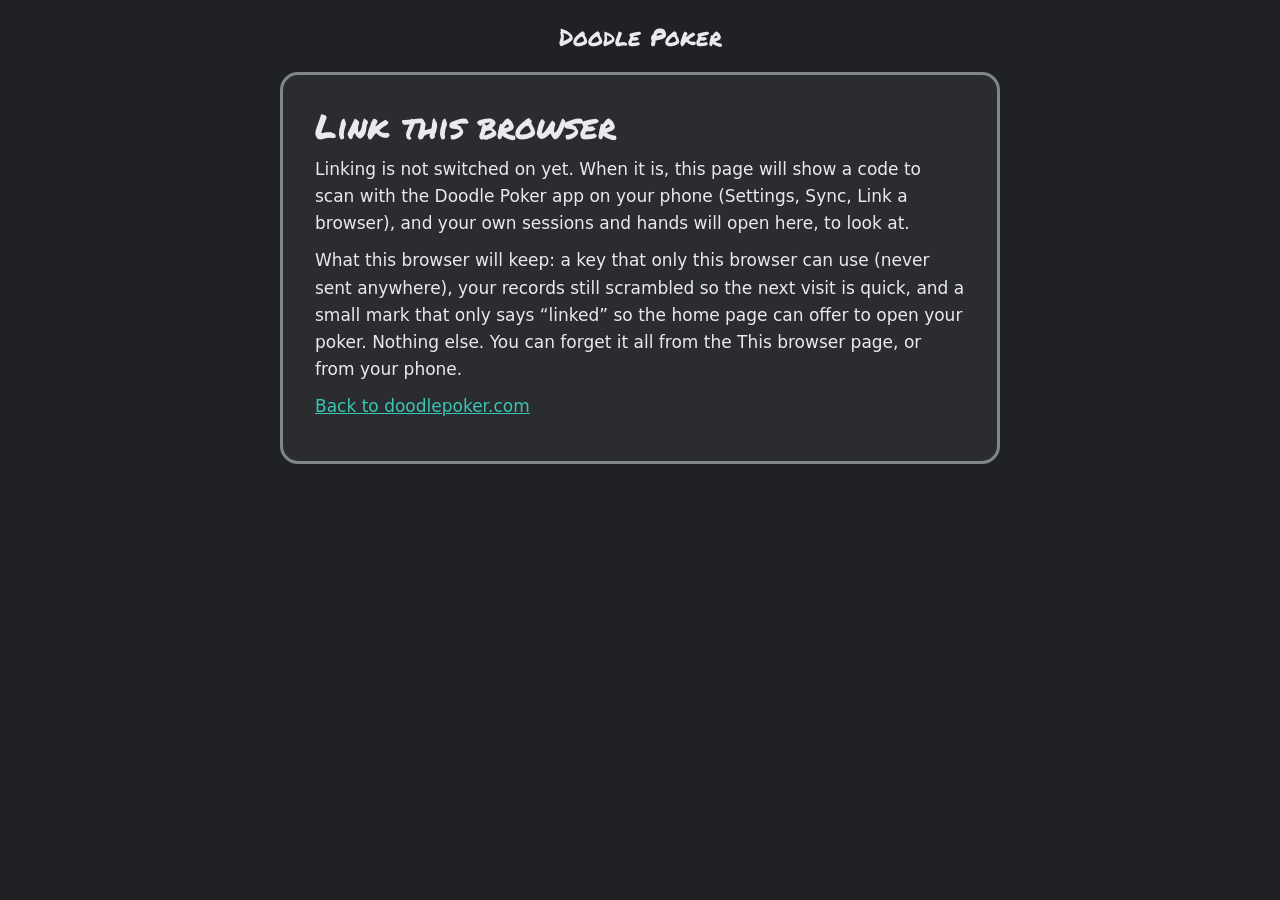
==== index.html @ b676cb63 "The website app, stage 1: linking a browser and the first plain page" ====
<!doctype html>
<html lang="en">
<head>
<meta charset="utf-8">
<meta name="viewport" content="width=device-width, initial-scale=1">
<meta name="color-scheme" content="dark">
<meta name="theme-color" content="#202124">
<meta name="robots" content="noindex, nofollow">
<meta http-equiv="Content-Security-Policy" content="default-src 'none'; script-src 'self'; style-src 'self'; font-src 'self'; img-src 'self' data:; connect-src https://api.doodlepoker.com; manifest-src 'self'; worker-src 'self'; base-uri 'none'; form-action 'none'; frame-ancestors 'none'">
<meta name="referrer" content="no-referrer">
<title>Doodle Poker</title>
<link rel="stylesheet" href="assets/style-0468b8b7.css">
</head>
<body>
<header class="top">
  <a class="brand" href="https://doodlepoker.com/">Doodle Poker</a>
  <nav id="nav" aria-label="Pages" hidden><a href="#/" data-page="sessions">Sessions</a><a href="#/browser" data-page="browser">This browser</a></nav>
</header>
<main id="app"><section class="card narrow"><h1>Doodle Poker</h1><p class="status" role="status">Opening…</p><noscript><p>This page needs JavaScript to open your poker.</p></noscript></section></main>
<script type="module" src="assets/app-LRP4Q6XC.js"></script>
</body>
</html>
---- assets/style-0468b8b7.css ----
/* The website's app: drawn like the rest of the website (dark, like the phone app: the page, card and writing colours of src/theme.ts; Permanent Marker for titles and buttons, Saira Stencil One for numbers). No inline styles anywhere: the page's content rule does not allow them. */
@font-face { font-family: "Permanent Marker"; src: url("fonts/PermanentMarker-Regular.ttf") format("truetype"); font-weight: 400; font-display: swap; }
@font-face { font-family: "Saira Stencil One"; src: url("fonts/SairaStencilOne-Regular.ttf") format("truetype"); font-weight: 400; font-display: swap; }
[hidden] { display: none !important; }
:root { color-scheme: dark; --sky: #202124; --paper: #2b2c2f; --fill: #3c4043; --ink: #e8eaed; --edge: #80868b; --teal: #19a090; --teal-btn: #0f7a6d; --teal-dark: #3cc4b3; --orange: #ff5a36; }
* { box-sizing: border-box; }
html { -webkit-text-size-adjust: 100%; }
body { margin: 0; background: var(--sky); color: var(--ink); font: 17px/1.6 system-ui, -apple-system, "Segoe UI", Roboto, sans-serif; }
header.top { max-width: 960px; margin: 0 auto; padding: 18px 16px 0; text-align: center; }
header.top a.brand { color: var(--ink); text-decoration: none; font-family: "Permanent Marker", cursive; font-size: 1.5rem; }
nav { display: flex; flex-wrap: wrap; gap: 6px 16px; justify-content: center; margin: 10px 0 0; font-weight: 700; font-size: 0.98rem; }
nav a { color: var(--ink); text-decoration: none; padding: 4px 2px; border-bottom: 3px solid transparent; }
nav a:hover { border-bottom-color: var(--teal); }
nav a[aria-current] { border-bottom-color: var(--orange); }
main { max-width: 960px; margin: 16px auto 32px; padding: 0 16px; }
.card { background: var(--paper); border: 3px solid var(--edge); border-radius: 18px; padding: 22px 20px 24px; margin: 0 0 22px; }
.card.narrow { max-width: 720px; margin-left: auto; margin-right: auto; }
@media (min-width: 720px) { .card { padding: 28px 32px 30px; } }
h1 { font-family: "Permanent Marker", cursive; font-weight: 400; font-size: 2.1rem; line-height: 1.15; margin: 0.1em 0 0.3em; }
p { margin: 0.6em 0; }
a { color: var(--teal-dark); }
a:hover { color: var(--orange); }
:focus-visible { outline: 3px solid var(--orange); outline-offset: 2px; }
.center { text-align: center; }
.small { font-size: 0.88rem; opacity: 0.85; }
.note { border-left: 6px solid #f2c744; padding: 2px 0 2px 14px; margin: 1em 0; font-weight: 700; }
.status { min-height: 1.4em; }
.qrbox { display: flex; justify-content: center; margin: 14px 0; }
.qr { width: 260px; height: 260px; border: 3px solid var(--edge); border-radius: 14px; background: #fffaf0; }
.shortcode { text-align: center; font-family: "Saira Stencil One", sans-serif; color: var(--orange); font-size: 2.6rem; letter-spacing: 0.12em; margin: 0.2em 0; }
.tick { cursor: pointer; font-weight: 700; }
.buttons { display: flex; flex-wrap: wrap; gap: 12px; justify-content: center; margin: 1em 0 0.2em; }
.button { display: inline-block; padding: 10px 22px; border: 3px solid var(--edge); border-radius: 14px; background: var(--teal-btn); color: var(--ink); text-decoration: none; font-family: "Permanent Marker", cursive; font-size: 1.05rem; cursor: pointer; }
.button.alt { background: var(--fill); }
.button:hover { background: var(--teal); }
.count { font-family: "Saira Stencil One", sans-serif; color: var(--orange); font-size: 1.2rem; }
table.list { width: 100%; border-collapse: collapse; margin: 0.6em 0; }
table.list th { text-align: left; font-family: "Permanent Marker", cursive; font-weight: 400; border-bottom: 3px solid var(--edge); padding: 6px 8px; }
table.list td { padding: 8px; border-bottom: 1px solid var(--fill); }
table.list .num { text-align: right; font-family: "Saira Stencil One", sans-serif; font-variant-numeric: tabular-nums; white-space: nowrap; }
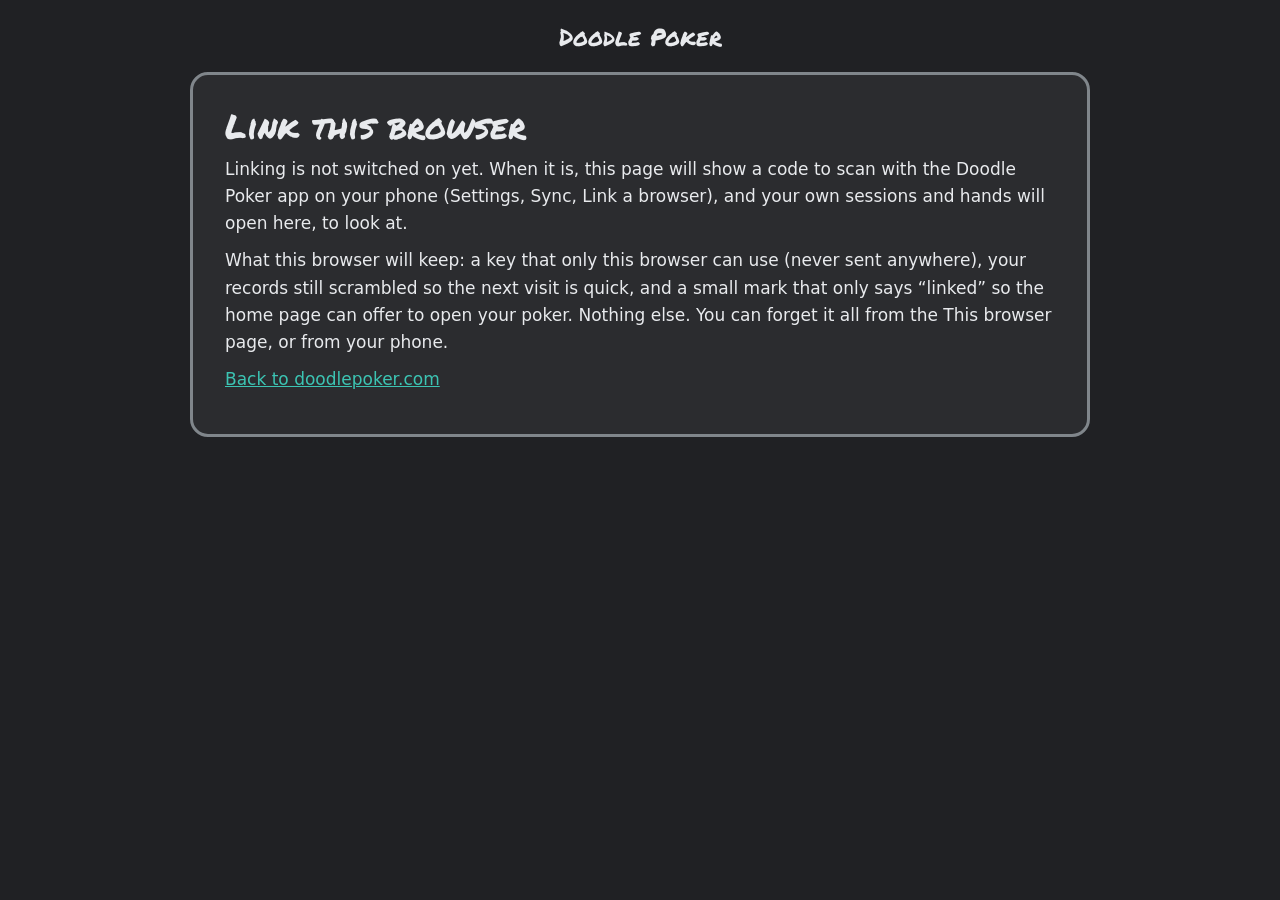
==== commit 7efa2bcd: "Stage 2: sessions, hands, bankrolls and statistics, to look at only" ====
--- a/index.html
+++ b/index.html
@@ -9,14 +9,14 @@
 <meta http-equiv="Content-Security-Policy" content="default-src 'none'; script-src 'self'; style-src 'self'; font-src 'self'; img-src 'self' data:; connect-src https://api.doodlepoker.com; manifest-src 'self'; worker-src 'self'; base-uri 'none'; form-action 'none'; frame-ancestors 'none'">
 <meta name="referrer" content="no-referrer">
 <title>Doodle Poker</title>
-<link rel="stylesheet" href="assets/style-0468b8b7.css">
+<link rel="stylesheet" href="assets/style-f95c3548.css">
 </head>
 <body>
 <header class="top">
   <a class="brand" href="https://doodlepoker.com/">Doodle Poker</a>
-  <nav id="nav" aria-label="Pages" hidden><a href="#/" data-page="sessions">Sessions</a><a href="#/browser" data-page="browser">This browser</a></nav>
+  <nav id="nav" aria-label="Pages" hidden><a href="#/" data-page="sessions">Sessions</a><a href="#/hands" data-page="hands">Hands</a><a href="#/bankrolls" data-page="bankrolls">Bankrolls</a><a href="#/stats" data-page="stats">Stats</a><a href="#/browser" data-page="browser">This browser</a></nav>
 </header>
 <main id="app"><section class="card narrow"><h1>Doodle Poker</h1><p class="status" role="status">Opening…</p><noscript><p>This page needs JavaScript to open your poker.</p></noscript></section></main>
-<script type="module" src="assets/app-LRP4Q6XC.js"></script>
+<script type="module" src="assets/app-UKBRWZZ2.js"></script>
 </body>
 </html>
--- a/assets/style-f95c3548.css
+++ b/assets/style-f95c3548.css
@@ -0,0 +1,58 @@
+/* The website's app: drawn like the rest of the website (dark, like the phone app: the page, card and writing colours of src/theme.ts; Permanent Marker for titles and buttons, Saira Stencil One for numbers). No inline styles anywhere: the page's content rule does not allow them. */
+@font-face { font-family: "Permanent Marker"; src: url("fonts/PermanentMarker-Regular.ttf") format("truetype"); font-weight: 400; font-display: swap; }
+@font-face { font-family: "Saira Stencil One"; src: url("fonts/SairaStencilOne-Regular.ttf") format("truetype"); font-weight: 400; font-display: swap; }
+[hidden] { display: none !important; }
+:root { color-scheme: dark; --sky: #202124; --paper: #2b2c2f; --fill: #3c4043; --ink: #e8eaed; --edge: #80868b; --teal: #19a090; --teal-btn: #0f7a6d; --teal-dark: #3cc4b3; --orange: #ff5a36; }
+* { box-sizing: border-box; }
+html { -webkit-text-size-adjust: 100%; }
+body { margin: 0; background: var(--sky); color: var(--ink); font: 17px/1.6 system-ui, -apple-system, "Segoe UI", Roboto, sans-serif; }
+header.top { max-width: 960px; margin: 0 auto; padding: 18px 16px 0; text-align: center; }
+header.top a.brand { color: var(--ink); text-decoration: none; font-family: "Permanent Marker", cursive; font-size: 1.5rem; }
+nav { display: flex; flex-wrap: wrap; gap: 6px 16px; justify-content: center; margin: 10px 0 0; font-weight: 700; font-size: 0.98rem; }
+nav a { color: var(--ink); text-decoration: none; padding: 4px 2px; border-bottom: 3px solid transparent; }
+nav a:hover { border-bottom-color: var(--teal); }
+nav a[aria-current] { border-bottom-color: var(--orange); }
+main { max-width: 960px; margin: 16px auto 32px; padding: 0 16px; }
+.card { background: var(--paper); border: 3px solid var(--edge); border-radius: 18px; padding: 22px 20px 24px; margin: 0 0 22px; }
+.card.narrow { max-width: 720px; margin-left: auto; margin-right: auto; }
+@media (min-width: 720px) { .card { padding: 28px 32px 30px; } }
+h1 { font-family: "Permanent Marker", cursive; font-weight: 400; font-size: 2.1rem; line-height: 1.15; margin: 0.1em 0 0.3em; }
+p { margin: 0.6em 0; }
+a { color: var(--teal-dark); }
+a:hover { color: var(--orange); }
+:focus-visible { outline: 3px solid var(--orange); outline-offset: 2px; }
+.center { text-align: center; }
+.small { font-size: 0.88rem; opacity: 0.85; }
+.note { border-left: 6px solid #f2c744; padding: 2px 0 2px 14px; margin: 1em 0; font-weight: 700; }
+.status { min-height: 1.4em; }
+.qrbox { display: flex; justify-content: center; margin: 14px 0; }
+.qr { width: 260px; height: 260px; border: 3px solid var(--edge); border-radius: 14px; background: #fffaf0; }
+.shortcode { text-align: center; font-family: "Saira Stencil One", sans-serif; color: var(--orange); font-size: 2.6rem; letter-spacing: 0.12em; margin: 0.2em 0; }
+.tick { cursor: pointer; font-weight: 700; }
+.buttons { display: flex; flex-wrap: wrap; gap: 12px; justify-content: center; margin: 1em 0 0.2em; }
+.button { display: inline-block; padding: 10px 22px; border: 3px solid var(--edge); border-radius: 14px; background: var(--teal-btn); color: var(--ink); text-decoration: none; font-family: "Permanent Marker", cursive; font-size: 1.05rem; cursor: pointer; }
+.button.alt { background: var(--fill); }
+.button:hover { background: var(--teal); }
+.count { font-family: "Saira Stencil One", sans-serif; color: var(--orange); font-size: 1.2rem; }
+table.list { width: 100%; border-collapse: collapse; margin: 0.6em 0; }
+table.list th { text-align: left; font-family: "Permanent Marker", cursive; font-weight: 400; border-bottom: 3px solid var(--edge); padding: 6px 8px; }
+table.list td { padding: 8px; border-bottom: 1px solid var(--fill); }
+table.list .num { text-align: right; font-family: "Saira Stencil One", sans-serif; font-variant-numeric: tabular-nums; white-space: nowrap; }
+.controls { display: flex; flex-wrap: wrap; gap: 10px 18px; margin: 0.8em 0; align-items: end; }
+.pick { display: inline-flex; flex-direction: column; gap: 2px; font-size: 0.85rem; font-weight: 700; }
+.range { display: inline-flex; flex-wrap: wrap; gap: 8px 12px; align-items: end; }
+select, input[type="date"] { background: var(--fill); color: var(--ink); border: 3px solid var(--edge); border-radius: 10px; padding: 6px 8px; font: inherit; font-weight: 400; }
+dl.facts { margin: 0.6em 0; }
+dl.facts .row { display: flex; justify-content: space-between; gap: 16px; padding: 6px 0; border-bottom: 1px solid var(--fill); }
+dl.facts dt { margin: 0; }
+dl.facts dd { margin: 0; text-align: right; font-family: "Saira Stencil One", sans-serif; }
+h2 { font-family: "Permanent Marker", cursive; font-weight: 400; color: var(--teal-dark); font-size: 1.4rem; margin: 1.2em 0 0.3em; }
+ul.stats { list-style: none; padding: 0; margin: 0.4em 0; }
+ul.stats li { display: grid; grid-template-columns: 1fr auto; gap: 0 12px; padding: 8px 0; border-bottom: 1px solid var(--fill); }
+ul.stats .num { font-family: "Saira Stencil One", sans-serif; text-align: right; }
+ul.stats small { grid-column: 1 / -1; opacity: 0.8; }
+pre.hand { white-space: pre-wrap; word-break: break-word; background: var(--fill); border: 3px solid var(--edge); border-radius: 14px; padding: 12px 14px; font: 0.92rem/1.5 ui-monospace, Menlo, Consolas, monospace; }
+svg.curve { width: 100%; height: auto; max-height: 220px; background: var(--fill); border: 3px solid var(--edge); border-radius: 14px; }
+svg.curve .line { fill: none; stroke: var(--teal-dark); stroke-width: 3; stroke-linejoin: round; }
+svg.curve .zero { stroke: var(--edge); stroke-dasharray: 4 4; stroke-width: 1.5; }
+@media (min-width: 900px) { .card.narrow { max-width: 900px; } }
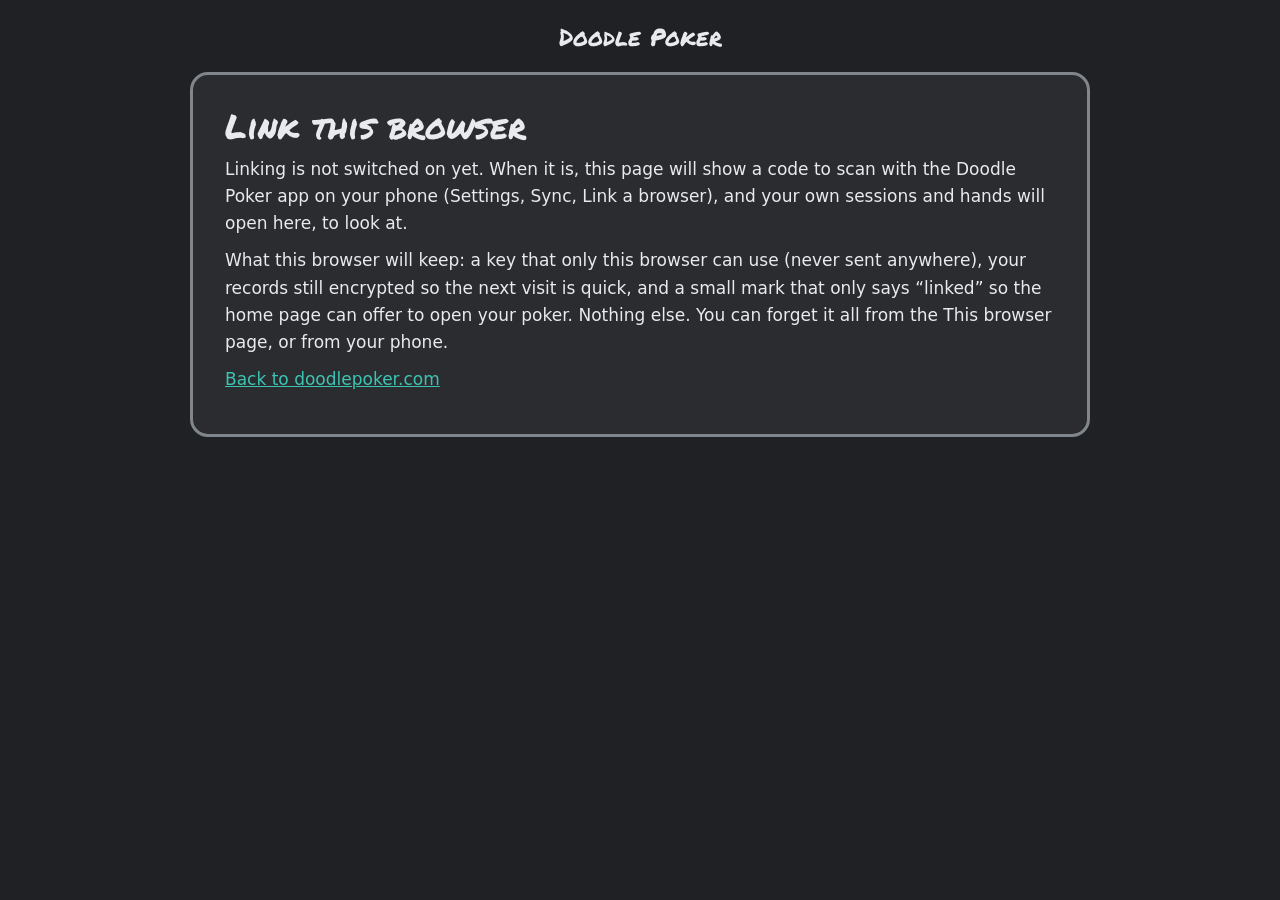
==== commit 10ebcb80: "The word is encrypted" ====
--- a/index.html
+++ b/index.html
@@ -17,6 +17,6 @@
   <nav id="nav" aria-label="Pages" hidden><a href="#/" data-page="sessions">Sessions</a><a href="#/hands" data-page="hands">Hands</a><a href="#/bankrolls" data-page="bankrolls">Bankrolls</a><a href="#/stats" data-page="stats">Stats</a><a href="#/browser" data-page="browser">This browser</a></nav>
 </header>
 <main id="app"><section class="card narrow"><h1>Doodle Poker</h1><p class="status" role="status">Opening…</p><noscript><p>This page needs JavaScript to open your poker.</p></noscript></section></main>
-<script type="module" src="assets/app-UKBRWZZ2.js"></script>
+<script type="module" src="assets/app-QUFESOHJ.js"></script>
 </body>
 </html>
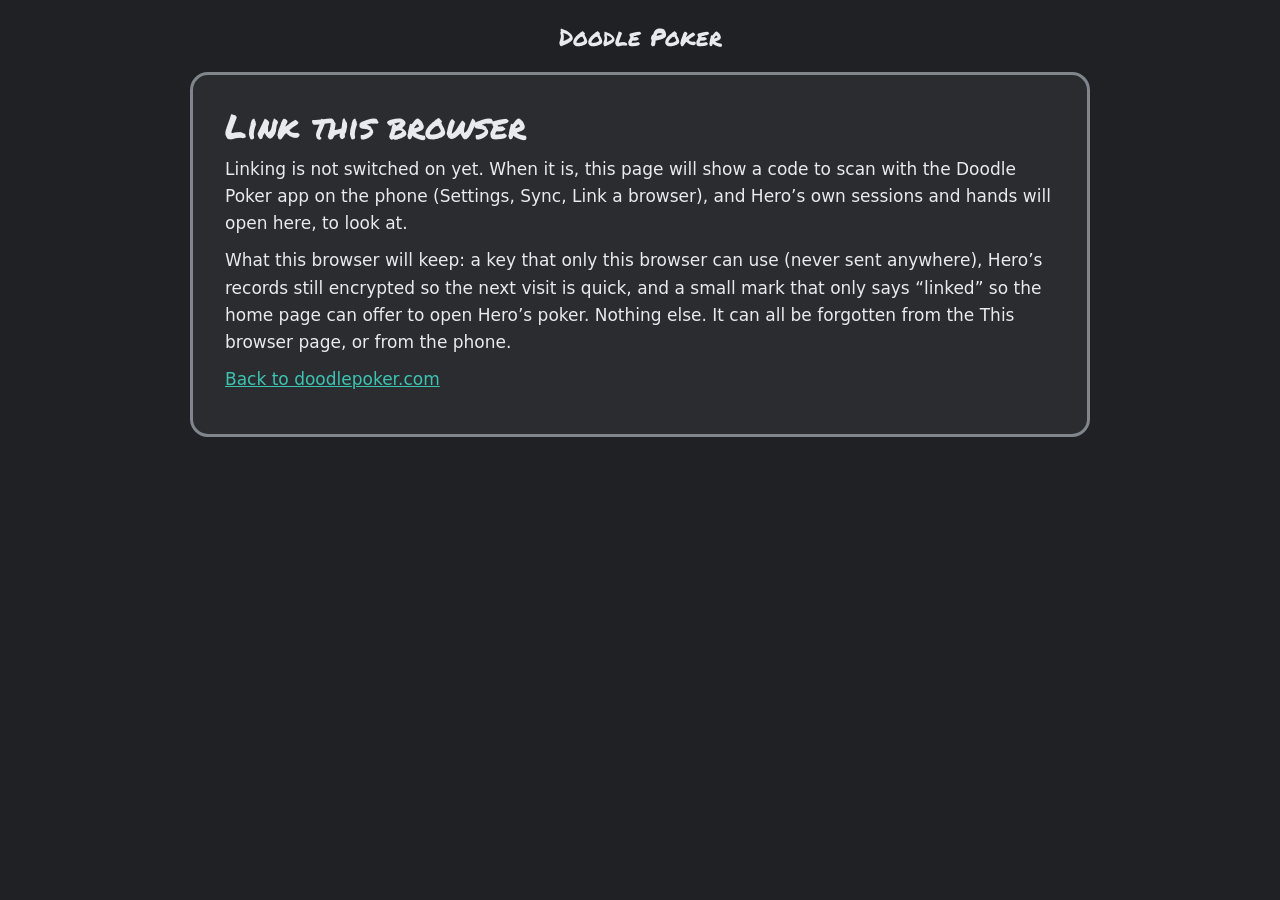
==== commit e595cc64: "Rebuilt: sessions, hands, stats, backup download, delete the copy; the words say Hero" ====
--- a/index.html
+++ b/index.html
@@ -6,10 +6,10 @@
 <meta name="color-scheme" content="dark">
 <meta name="theme-color" content="#202124">
 <meta name="robots" content="noindex, nofollow">
-<meta http-equiv="Content-Security-Policy" content="default-src 'none'; script-src 'self'; style-src 'self'; font-src 'self'; img-src 'self' data:; connect-src https://api.doodlepoker.com; manifest-src 'self'; worker-src 'self'; base-uri 'none'; form-action 'none'; frame-ancestors 'none'">
+<meta http-equiv="Content-Security-Policy" content="default-src 'none'; script-src 'self'; style-src 'self'; font-src 'self'; img-src 'self' data:; connect-src https://api.doodlepoker.com; manifest-src 'self'; worker-src 'self'; frame-src 'self'; base-uri 'none'; form-action 'none'; frame-ancestors 'none'">
 <meta name="referrer" content="no-referrer">
 <title>Doodle Poker</title>
-<link rel="stylesheet" href="assets/style-f95c3548.css">
+<link rel="stylesheet" href="assets/style-9ca2e253.css">
 </head>
 <body>
 <header class="top">
@@ -17,6 +17,6 @@
   <nav id="nav" aria-label="Pages" hidden><a href="#/" data-page="sessions">Sessions</a><a href="#/hands" data-page="hands">Hands</a><a href="#/bankrolls" data-page="bankrolls">Bankrolls</a><a href="#/stats" data-page="stats">Stats</a><a href="#/browser" data-page="browser">This browser</a></nav>
 </header>
 <main id="app"><section class="card narrow"><h1>Doodle Poker</h1><p class="status" role="status">Opening…</p><noscript><p>This page needs JavaScript to open your poker.</p></noscript></section></main>
-<script type="module" src="assets/app-QUFESOHJ.js"></script>
+<script type="module" src="assets/app-GW3QHWUQ.js"></script>
 </body>
 </html>
--- a/assets/style-9ca2e253.css
+++ b/assets/style-9ca2e253.css
@@ -0,0 +1,75 @@
+/* The website's app: drawn like the rest of the website (dark, like the phone app: the page, card and writing colours of src/theme.ts; Permanent Marker for titles and buttons, Saira Stencil One for numbers). No inline styles anywhere: the page's content rule does not allow them. */
+@font-face { font-family: "Permanent Marker"; src: url("fonts/PermanentMarker-Regular.ttf") format("truetype"); font-weight: 400; font-display: swap; }
+@font-face { font-family: "Saira Stencil One"; src: url("fonts/SairaStencilOne-Regular.ttf") format("truetype"); font-weight: 400; font-display: swap; }
+[hidden] { display: none !important; }
+:root { color-scheme: dark; --sky: #202124; --paper: #2b2c2f; --fill: #3c4043; --ink: #e8eaed; --edge: #80868b; --teal: #19a090; --teal-btn: #0f7a6d; --teal-dark: #3cc4b3; --orange: #ff5a36; --warn: #ffd23f; }
+* { box-sizing: border-box; }
+html { -webkit-text-size-adjust: 100%; }
+body { margin: 0; background: var(--sky); color: var(--ink); font: 17px/1.6 system-ui, -apple-system, "Segoe UI", Roboto, sans-serif; }
+header.top { max-width: 960px; margin: 0 auto; padding: 18px 16px 0; text-align: center; }
+header.top a.brand { color: var(--ink); text-decoration: none; font-family: "Permanent Marker", cursive; font-size: 1.5rem; }
+nav { display: flex; flex-wrap: wrap; gap: 6px 16px; justify-content: center; margin: 10px 0 0; font-weight: 700; font-size: 0.98rem; }
+nav a { color: var(--ink); text-decoration: none; padding: 4px 2px; border-bottom: 3px solid transparent; }
+nav a:hover { border-bottom-color: var(--teal); }
+nav a[aria-current] { border-bottom-color: var(--orange); }
+main { max-width: 960px; margin: 16px auto 32px; padding: 0 16px; }
+.card { background: var(--paper); border: 3px solid var(--edge); border-radius: 18px; padding: 22px 20px 24px; margin: 0 0 22px; }
+.card.narrow { max-width: 720px; margin-left: auto; margin-right: auto; }
+@media (min-width: 720px) { .card { padding: 28px 32px 30px; } }
+h1 { font-family: "Permanent Marker", cursive; font-weight: 400; font-size: 2.1rem; line-height: 1.15; margin: 0.1em 0 0.3em; }
+p { margin: 0.6em 0; }
+a { color: var(--teal-dark); }
+a:hover { color: var(--orange); }
+:focus-visible { outline: 3px solid var(--orange); outline-offset: 2px; }
+.center { text-align: center; }
+.small { font-size: 0.88rem; opacity: 0.85; }
+.note { border-left: 6px solid #f2c744; padding: 2px 0 2px 14px; margin: 1em 0; font-weight: 700; }
+.status { min-height: 1.4em; }
+.qrbox { display: flex; justify-content: center; margin: 14px 0; }
+.qr { width: 260px; height: 260px; border: 3px solid var(--edge); border-radius: 14px; background: #fffaf0; }
+.shortcode { text-align: center; font-family: "Saira Stencil One", sans-serif; color: var(--orange); font-size: 2.6rem; letter-spacing: 0.12em; margin: 0.2em 0; }
+.tick { cursor: pointer; font-weight: 700; }
+.buttons { display: flex; flex-wrap: wrap; gap: 12px; justify-content: center; margin: 1em 0 0.2em; }
+.button { display: inline-block; padding: 10px 22px; border: 3px solid var(--edge); border-radius: 14px; background: var(--teal-btn); color: var(--ink); text-decoration: none; font-family: "Permanent Marker", cursive; font-size: 1.05rem; cursor: pointer; }
+.button.alt { background: var(--fill); }
+.button:hover { background: var(--teal); }
+.count { font-family: "Saira Stencil One", sans-serif; color: var(--orange); font-size: 1.2rem; }
+table.list { width: 100%; border-collapse: collapse; margin: 0.6em 0; }
+table.list th { text-align: left; font-family: "Permanent Marker", cursive; font-weight: 400; border-bottom: 3px solid var(--edge); padding: 6px 8px; }
+table.list td { padding: 8px; border-bottom: 1px solid var(--fill); }
+table.list .num { text-align: right; font-family: "Saira Stencil One", sans-serif; font-variant-numeric: tabular-nums; white-space: nowrap; }
+.controls { display: flex; flex-wrap: wrap; gap: 10px 18px; margin: 0.8em 0; align-items: end; }
+.pick { display: inline-flex; flex-direction: column; gap: 2px; font-size: 0.85rem; font-weight: 700; }
+.range { display: inline-flex; flex-wrap: wrap; gap: 8px 12px; align-items: end; }
+select, input[type="date"] { background: var(--fill); color: var(--ink); border: 3px solid var(--edge); border-radius: 10px; padding: 6px 8px; font: inherit; font-weight: 400; }
+dl.facts { margin: 0.6em 0; }
+dl.facts .row { display: flex; justify-content: space-between; gap: 16px; padding: 6px 0; border-bottom: 1px solid var(--fill); }
+dl.facts dt { margin: 0; }
+dl.facts dd { margin: 0; text-align: right; font-family: "Saira Stencil One", sans-serif; }
+h2 { font-family: "Permanent Marker", cursive; font-weight: 400; color: var(--teal-dark); font-size: 1.4rem; margin: 1.2em 0 0.3em; }
+ul.stats { list-style: none; padding: 0; margin: 0.4em 0; }
+ul.stats li { display: grid; grid-template-columns: 1fr auto; gap: 0 12px; padding: 8px 0; border-bottom: 1px solid var(--fill); }
+ul.stats .num { font-family: "Saira Stencil One", sans-serif; text-align: right; }
+ul.stats small { grid-column: 1 / -1; opacity: 0.8; }
+pre.hand { white-space: pre-wrap; word-break: break-word; background: var(--fill); border: 3px solid var(--edge); border-radius: 14px; padding: 12px 14px; font: 0.92rem/1.5 ui-monospace, Menlo, Consolas, monospace; }
+svg.curve { width: 100%; height: auto; max-height: 220px; background: var(--fill); border: 3px solid var(--edge); border-radius: 14px; }
+svg.curve .line { fill: none; stroke: var(--teal-dark); stroke-width: 3; stroke-linejoin: round; }
+svg.curve .zero { stroke: var(--edge); stroke-dasharray: 4 4; stroke-width: 1.5; }
+@media (min-width: 900px) { .card.narrow { max-width: 900px; } }
+/* the replay on a table: a frame of the same site, its height set by the table itself (item 50) */
+.table-slot { margin: 16px 0; }
+iframe.table-frame { display: block; width: 100%; height: 560px; border: 0; background: transparent; }
+/* the exchange-rate marks (item 50): drawn like the phone's, a small ringed word, yellow when it is a warning */
+.ratemark { display: inline-block; min-width: 20px; height: 20px; padding: 0 5px; margin-left: 6px; border: 1.5px solid var(--edge); border-radius: 10px; font-size: 11px; line-height: 17px; font-weight: 800; text-align: center; vertical-align: middle; }
+.ratemark.warn { border-color: var(--warn); color: var(--warn); }
+.rates { list-style: none; padding: 0; margin: 0.4em 0; font-size: 0.92rem; }
+.rates li { margin: 0.2em 0; }
+.tagchips { display: flex; flex-wrap: wrap; gap: 6px; margin: 0.4em 0; }
+.tagchips button { font: inherit; font-size: 0.85rem; font-weight: 700; padding: 3px 10px; border: 2px solid var(--edge); border-radius: 14px; background: var(--fill); color: var(--ink); cursor: pointer; }
+.tagchips button[aria-pressed="true"] { border-color: var(--teal); background: var(--teal-btn); }
+.pick input[type="search"] { min-width: 12em; }
+.button.danger { background: var(--fill); border-color: var(--warn); color: var(--warn); }
+.button:disabled { opacity: 0.45; cursor: not-allowed; }
+p.warn { color: var(--warn); font-weight: 700; }
+label.radio { display: flex; gap: 10px; align-items: flex-start; margin: 10px 0; cursor: pointer; }
+label.radio small { color: var(--ink); opacity: 0.85; }
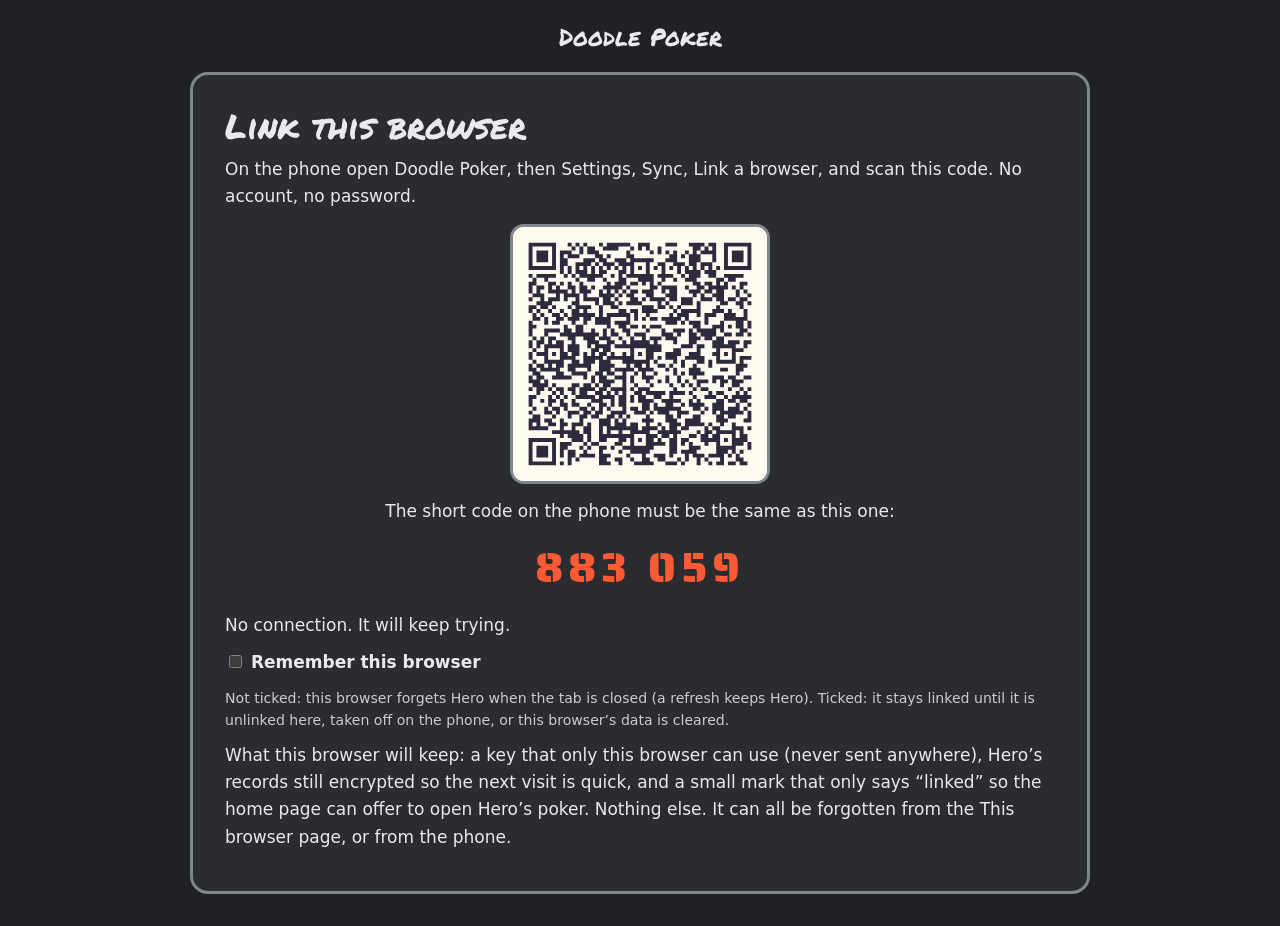
==== commit 8457a32b: "Linking is on: a browser can be linked from the phone" ====
--- a/index.html
+++ b/index.html
@@ -17,6 +17,6 @@
   <nav id="nav" aria-label="Pages" hidden><a href="#/" data-page="sessions">Sessions</a><a href="#/hands" data-page="hands">Hands</a><a href="#/bankrolls" data-page="bankrolls">Bankrolls</a><a href="#/stats" data-page="stats">Stats</a><a href="#/browser" data-page="browser">This browser</a></nav>
 </header>
 <main id="app"><section class="card narrow"><h1>Doodle Poker</h1><p class="status" role="status">Opening…</p><noscript><p>This page needs JavaScript to open your poker.</p></noscript></section></main>
-<script type="module" src="assets/app-GW3QHWUQ.js"></script>
+<script type="module" src="assets/app-GLSKLJGM.js"></script>
 </body>
 </html>
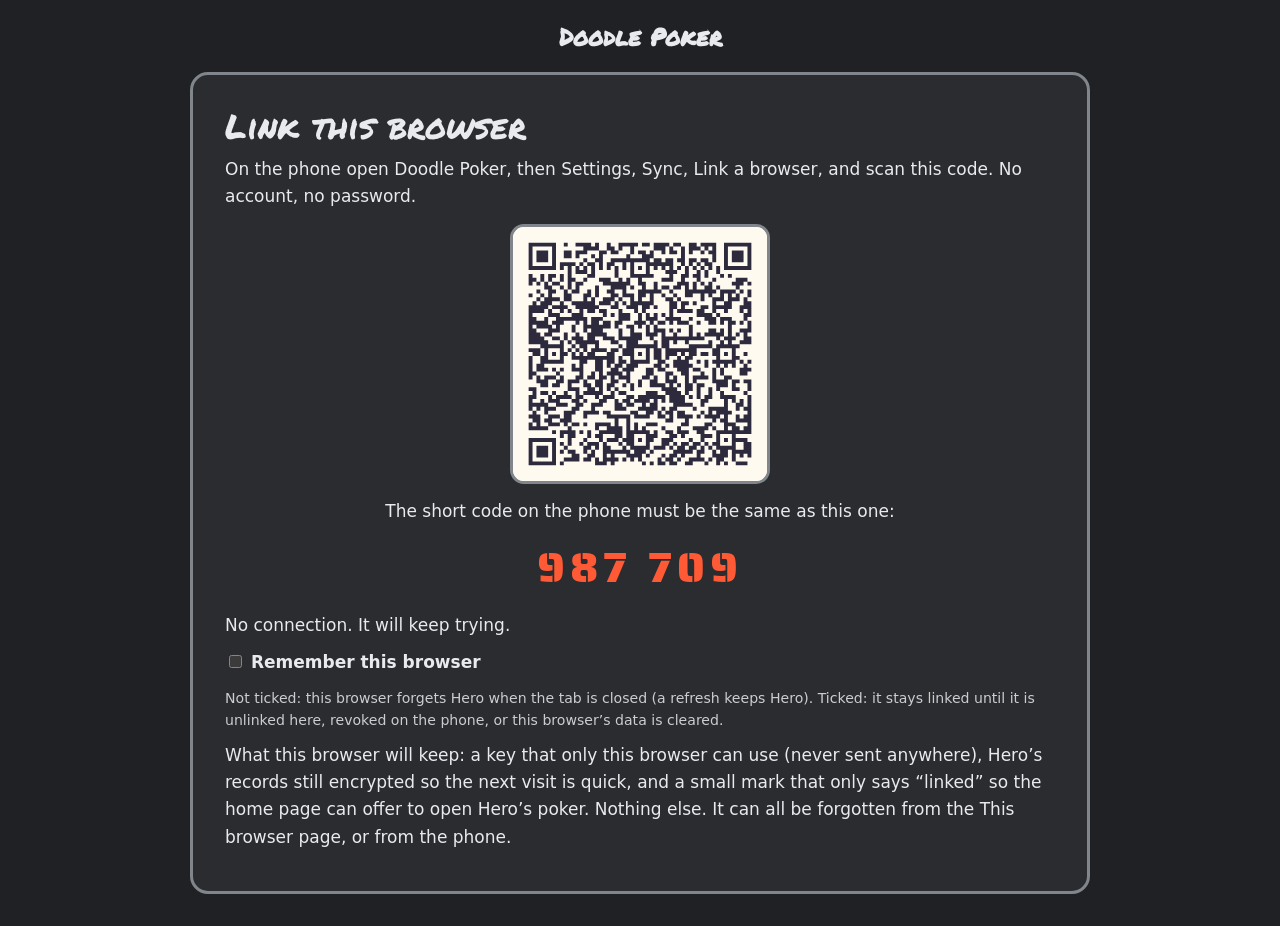
==== commit 01ad051a: "Money in the app's colours, links not underlined, the words revoke" ====
--- a/index.html
+++ b/index.html
@@ -9,7 +9,7 @@
 <meta http-equiv="Content-Security-Policy" content="default-src 'none'; script-src 'self'; style-src 'self'; font-src 'self'; img-src 'self' data:; connect-src https://api.doodlepoker.com; manifest-src 'self'; worker-src 'self'; frame-src 'self'; base-uri 'none'; form-action 'none'; frame-ancestors 'none'">
 <meta name="referrer" content="no-referrer">
 <title>Doodle Poker</title>
-<link rel="stylesheet" href="assets/style-9ca2e253.css">
+<link rel="stylesheet" href="assets/style-a5d885f3.css">
 </head>
 <body>
 <header class="top">
@@ -17,6 +17,6 @@
   <nav id="nav" aria-label="Pages" hidden><a href="#/" data-page="sessions">Sessions</a><a href="#/hands" data-page="hands">Hands</a><a href="#/bankrolls" data-page="bankrolls">Bankrolls</a><a href="#/stats" data-page="stats">Stats</a><a href="#/browser" data-page="browser">This browser</a></nav>
 </header>
 <main id="app"><section class="card narrow"><h1>Doodle Poker</h1><p class="status" role="status">Opening…</p><noscript><p>This page needs JavaScript to open your poker.</p></noscript></section></main>
-<script type="module" src="assets/app-GLSKLJGM.js"></script>
+<script type="module" src="assets/app-VVOGUVFW.js"></script>
 </body>
 </html>
--- a/assets/style-a5d885f3.css
+++ b/assets/style-a5d885f3.css
@@ -0,0 +1,78 @@
+/* The website's app: drawn like the rest of the website (dark, like the phone app: the page, card and writing colours of src/theme.ts; Permanent Marker for titles and buttons, Saira Stencil One for numbers). No inline styles anywhere: the page's content rule does not allow them. */
+@font-face { font-family: "Permanent Marker"; src: url("fonts/PermanentMarker-Regular.ttf") format("truetype"); font-weight: 400; font-display: swap; }
+@font-face { font-family: "Saira Stencil One"; src: url("fonts/SairaStencilOne-Regular.ttf") format("truetype"); font-weight: 400; font-display: swap; }
+[hidden] { display: none !important; }
+:root { color-scheme: dark; --sky: #202124; --paper: #2b2c2f; --fill: #3c4043; --ink: #e8eaed; --edge: #80868b; --teal: #19a090; --teal-btn: #0f7a6d; --teal-dark: #3cc4b3; --orange: #ff5a36; --warn: #ffd23f; --red: #e63946; }
+* { box-sizing: border-box; }
+html { -webkit-text-size-adjust: 100%; }
+body { margin: 0; background: var(--sky); color: var(--ink); font: 17px/1.6 system-ui, -apple-system, "Segoe UI", Roboto, sans-serif; }
+header.top { max-width: 960px; margin: 0 auto; padding: 18px 16px 0; text-align: center; }
+header.top a.brand { color: var(--ink); text-decoration: none; font-family: "Permanent Marker", cursive; font-size: 1.5rem; }
+nav { display: flex; flex-wrap: wrap; gap: 6px 16px; justify-content: center; margin: 10px 0 0; font-weight: 700; font-size: 0.98rem; }
+nav a { color: var(--ink); text-decoration: none; padding: 4px 2px; border-bottom: 3px solid transparent; }
+nav a:hover { border-bottom-color: var(--teal); }
+nav a[aria-current] { border-bottom-color: var(--orange); }
+main { max-width: 960px; margin: 16px auto 32px; padding: 0 16px; }
+.card { background: var(--paper); border: 3px solid var(--edge); border-radius: 18px; padding: 22px 20px 24px; margin: 0 0 22px; }
+.card.narrow { max-width: 720px; margin-left: auto; margin-right: auto; }
+@media (min-width: 720px) { .card { padding: 28px 32px 30px; } }
+h1 { font-family: "Permanent Marker", cursive; font-weight: 400; font-size: 2.1rem; line-height: 1.15; margin: 0.1em 0 0.3em; }
+p { margin: 0.6em 0; }
+/* links: no underline; told from the writing by colour and bold, underlined when pointed at or reached by the keyboard (as on the website) */
+a { color: var(--teal-dark); text-decoration: none; font-weight: 700; }
+a:hover, a:focus-visible { color: var(--orange); text-decoration: underline; }
+:focus-visible { outline: 3px solid var(--orange); outline-offset: 2px; }
+.center { text-align: center; }
+.small { font-size: 0.88rem; opacity: 0.85; }
+.note { border-left: 6px solid #f2c744; padding: 2px 0 2px 14px; margin: 1em 0; font-weight: 700; }
+.status { min-height: 1.4em; }
+.qrbox { display: flex; justify-content: center; margin: 14px 0; }
+.qr { width: 260px; height: 260px; border: 3px solid var(--edge); border-radius: 14px; background: #fffaf0; }
+.shortcode { text-align: center; font-family: "Saira Stencil One", sans-serif; color: var(--orange); font-size: 2.6rem; letter-spacing: 0.12em; margin: 0.2em 0; }
+.tick { cursor: pointer; font-weight: 700; }
+.buttons { display: flex; flex-wrap: wrap; gap: 12px; justify-content: center; margin: 1em 0 0.2em; }
+.button { display: inline-block; padding: 10px 22px; border: 3px solid var(--edge); border-radius: 14px; background: var(--teal-btn); color: var(--ink); text-decoration: none; font-family: "Permanent Marker", cursive; font-size: 1.05rem; cursor: pointer; }
+.button.alt { background: var(--fill); }
+.button:hover { background: var(--teal); }
+.win { color: var(--teal); }
+.loss { color: var(--red); }
+.count { font-family: "Saira Stencil One", sans-serif; color: var(--orange); font-size: 1.2rem; }
+table.list { width: 100%; border-collapse: collapse; margin: 0.6em 0; }
+table.list th { text-align: left; font-family: "Permanent Marker", cursive; font-weight: 400; border-bottom: 3px solid var(--edge); padding: 6px 8px; }
+table.list td { padding: 8px; border-bottom: 1px solid var(--fill); }
+table.list .num { text-align: right; font-family: "Saira Stencil One", sans-serif; font-variant-numeric: tabular-nums; white-space: nowrap; }
+.controls { display: flex; flex-wrap: wrap; gap: 10px 18px; margin: 0.8em 0; align-items: end; }
+.pick { display: inline-flex; flex-direction: column; gap: 2px; font-size: 0.85rem; font-weight: 700; }
+.range { display: inline-flex; flex-wrap: wrap; gap: 8px 12px; align-items: end; }
+select, input[type="date"] { background: var(--fill); color: var(--ink); border: 3px solid var(--edge); border-radius: 10px; padding: 6px 8px; font: inherit; font-weight: 400; }
+dl.facts { margin: 0.6em 0; }
+dl.facts .row { display: flex; justify-content: space-between; gap: 16px; padding: 6px 0; border-bottom: 1px solid var(--fill); }
+dl.facts dt { margin: 0; }
+dl.facts dd { margin: 0; text-align: right; font-family: "Saira Stencil One", sans-serif; }
+h2 { font-family: "Permanent Marker", cursive; font-weight: 400; color: var(--teal-dark); font-size: 1.4rem; margin: 1.2em 0 0.3em; }
+ul.stats { list-style: none; padding: 0; margin: 0.4em 0; }
+ul.stats li { display: grid; grid-template-columns: 1fr auto; gap: 0 12px; padding: 8px 0; border-bottom: 1px solid var(--fill); }
+ul.stats .num { font-family: "Saira Stencil One", sans-serif; text-align: right; }
+ul.stats small { grid-column: 1 / -1; opacity: 0.8; }
+pre.hand { white-space: pre-wrap; word-break: break-word; background: var(--fill); border: 3px solid var(--edge); border-radius: 14px; padding: 12px 14px; font: 0.92rem/1.5 ui-monospace, Menlo, Consolas, monospace; }
+svg.curve { width: 100%; height: auto; max-height: 220px; background: var(--fill); border: 3px solid var(--edge); border-radius: 14px; }
+svg.curve .line { fill: none; stroke: var(--teal-dark); stroke-width: 3; stroke-linejoin: round; }
+svg.curve .zero { stroke: var(--edge); stroke-dasharray: 4 4; stroke-width: 1.5; }
+@media (min-width: 900px) { .card.narrow { max-width: 900px; } }
+/* the replay on a table: a frame of the same site, its height set by the table itself (item 50) */
+.table-slot { margin: 16px 0; }
+iframe.table-frame { display: block; width: 100%; height: 560px; border: 0; background: transparent; }
+/* the exchange-rate marks (item 50): drawn like the phone's, a small ringed word, yellow when it is a warning */
+.ratemark { display: inline-block; min-width: 20px; height: 20px; padding: 0 5px; margin-left: 6px; border: 1.5px solid var(--edge); border-radius: 10px; font-size: 11px; line-height: 17px; font-weight: 800; text-align: center; vertical-align: middle; }
+.ratemark.warn { border-color: var(--warn); color: var(--warn); }
+.rates { list-style: none; padding: 0; margin: 0.4em 0; font-size: 0.92rem; }
+.rates li { margin: 0.2em 0; }
+.tagchips { display: flex; flex-wrap: wrap; gap: 6px; margin: 0.4em 0; }
+.tagchips button { font: inherit; font-size: 0.85rem; font-weight: 700; padding: 3px 10px; border: 2px solid var(--edge); border-radius: 14px; background: var(--fill); color: var(--ink); cursor: pointer; }
+.tagchips button[aria-pressed="true"] { border-color: var(--teal); background: var(--teal-btn); }
+.pick input[type="search"] { min-width: 12em; }
+.button.danger { background: var(--fill); border-color: var(--warn); color: var(--warn); }
+.button:disabled { opacity: 0.45; cursor: not-allowed; }
+p.warn { color: var(--warn); font-weight: 700; }
+label.radio { display: flex; gap: 10px; align-items: flex-start; margin: 10px 0; cursor: pointer; }
+label.radio small { color: var(--ink); opacity: 0.85; }
